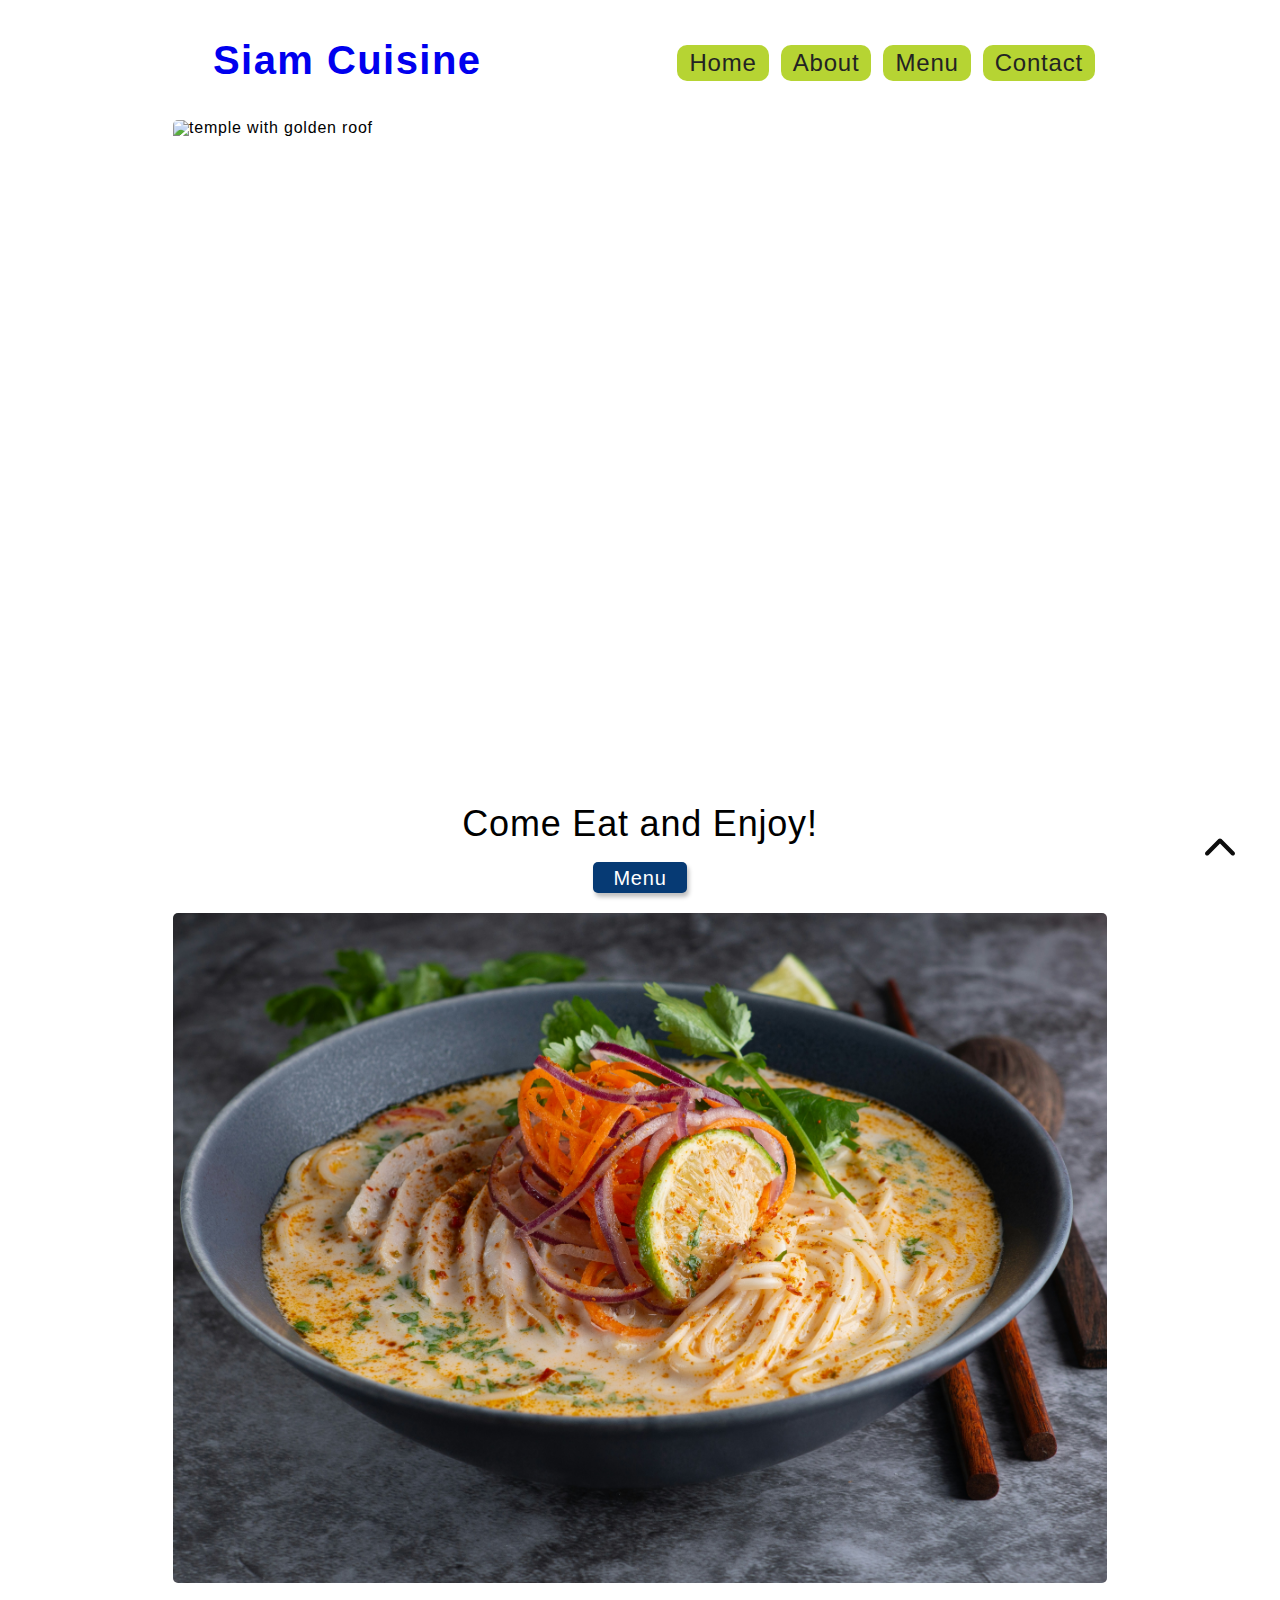
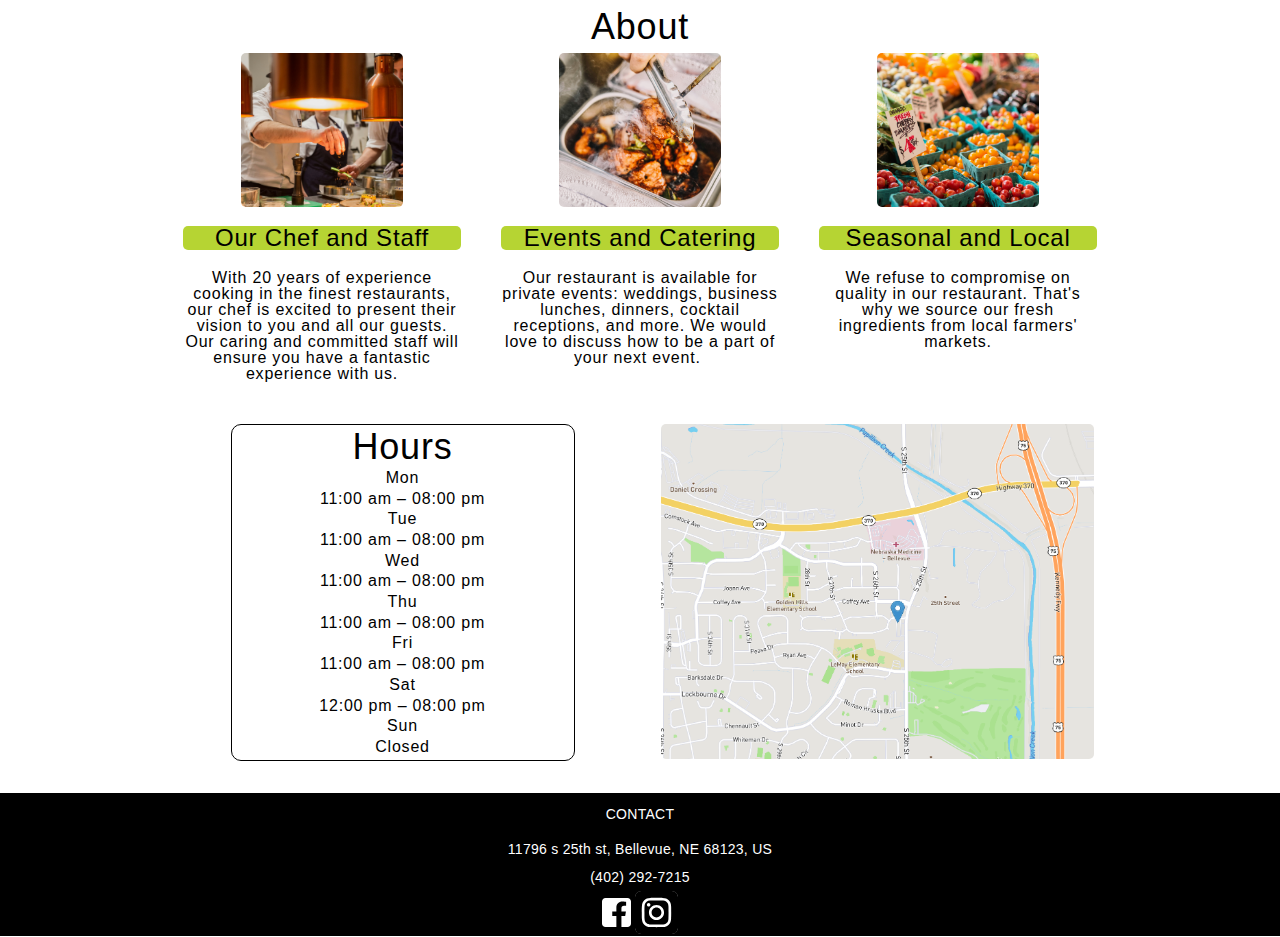
==== index.html @ 1aab20df "all pages" ====
<!DOCTYPE html>
<html lang="en">
    <head>
        <meta charset="utf-8">
        <meta name="viewport" content="width=device-width, initial-scale=1">
        <meta name="author" content="Seriana Aranki">
        <title>Siam Cuisine</title>
        <!-- add a favicon?? 
            Favicon generated on https://favicon.io with a file/SVG from Font Awesome https://fontawesome.com/v5.15/icons/css3-alt?style=brands -->
        <!-- <link rel="icon" type="image/png" sizes="32x32" href="favicon-32x32.png">
        <link rel="icon" type="image/png" sizes="16x16" href="favicon-16x16.png"> -->

        <link rel="stylesheet" href="https://use.typekit.net/juz5szq.css">
        <link href="styles.css" rel="stylesheet">
    </head>
    <body>
        <header>
            <nav>
                <div id="menuToggle">
                    <input type="checkbox">
                    <span></span>
                    <span></span>
                    <span></span>
                <ul id="menu">
                    <li><a href="index.html">Home</a></li>
                    <li><a href="about.html">About</a></li>
                    <li><a href="menu.html">Menu</a></li>
                    <li><a href="contact.html">Contact</a></li>
                </ul>
                </div>
            </nav>
            <h1><a href="index.html">Siam Cuisine</a></h1>
        </header>
        <main id="home_top">
                <img src="SeniorProjectImages/temple.jpg" alt="temple with golden roof">
            <section id="menu_button">
                <h2>Come Eat and Enjoy!</h2>
                    <a href="menu.html">Menu</a>
                    <img src="SeniorProjectImages/noodlesoup.jpg" alt="black bowl with yellow noodles in a creamy orange broth">
            </section>
            <section id="home_about">
                <h2>About</h2>
                <div id="about_grid">
                <section>
                    <img src="SeniorProjectImages/chef.jpg" alt="chefs cooking">
                    <h3>Our Chef and Staff</h3>
                    <p>With 20 years of experience cooking in the finest restaurants, our chef is excited to present their vision to you and all our guests. Our caring and committed staff will ensure you have a fantastic experience with us.</p>
                </section>
                <section>
                    <img src="SeniorProjectImages/cooking.jpg" alt="person holding tongs and grabbing chicken">
                    <h3>Events and Catering</h3>
                    <p>Our restaurant is available for private events: weddings, business lunches, dinners, cocktail receptions, and more. We would love to discuss how to be a part of your next event. </p>
                </section>
                <section>
                    <img src="SeniorProjectImages/tomatoes.jpg" alt="cherry tomatoes in green baskets at a farmer's market stand">
                    <h3>Seasonal and Local</h3>
                    <p>We refuse to compromise on quality in our restaurant. That's why we source our fresh ingredients from local farmers' markets.</p>
                </section>
                </div>
            </section>
            <div id="hours_map">
            <section id="hours">
                <h2>Hours</h2>
                <p class="hours_day">Mon</p>
                    <p class="hours-time">11:00 am – 08:00 pm</p>
                <p class="hours_day">Tue</p>
                    <p class="hours-time">11:00 am – 08:00 pm</p>
                <p class="hours_day">Wed</p>
                    <p class="hours-time">11:00 am – 08:00 pm</p>
                <p class="hours_day">Thu</p>
                    <p class="hours-time">11:00 am – 08:00 pm</p>
                <p class="hours_day">Fri</p>
                    <p class="hours-time">11:00 am – 08:00 pm</p>
                <p class="hours_day">Sat</p>
                    <p class="hours-time">12:00 pm – 08:00 pm</p>
                <p class="hours_day">Sun</p>
                    <p class="hours-time">Closed</p>
            </section>
            <div id="home_map">
                <img src="SeniorProjectImages/map.png" alt="map of surrounding streets and highway near restaurant">
            </div>
            </div>
           <a href="#home_top" id="backtotop"><svg xmlns="http://www.w3.org/2000/svg" width="574" height="328" viewBox="0 0 574 328" fill="none">
                <path d="M257.848 12.02C265.547 4.32361 275.987 0 286.873 0C297.759 0 308.199 4.32361 315.898 12.02L562.222 258.344C569.7 266.086 573.838 276.457 573.744 287.221C573.651 297.985 569.333 308.282 561.721 315.894C554.11 323.505 543.813 327.823 533.049 327.916C522.284 328.01 511.914 323.872 504.171 316.394L286.873 99.0954L69.5746 316.394C61.8317 323.872 51.4614 328.01 40.6972 327.916C29.933 327.823 19.6362 323.505 12.0244 315.894C4.4127 308.282 0.09509 297.985 0.00155194 287.221C-0.0919861 276.457 4.04603 266.086 11.5243 258.344L257.848 12.02Z" fill="#0D0D0D"/>
              </svg>
            </a>
        </main>
        <footer>
            <h3>CONTACT</h3>
            <address>11796 s 25th st, Bellevue, NE 68123, US</address>
            <p class="footer_tel">(402) 292-7215</p>
            <svg xmlns="http://www.w3.org/2000/svg" width="29" height="29" viewBox="0 0 29 29" fill="none">
                <g clip-path="url(#clip0_2_28)">
                  <rect width="29" height="29" fill="black"/>
                  <path fill-rule="evenodd" clip-rule="evenodd" d="M25.4569 0C27.4124 0 29 1.58764 29 3.5431V25.4569C29 27.4124 27.4124 29 25.4569 29H19.4265V18.0732H23.1988L23.9165 13.3935H19.4265V10.3566C19.4265 9.07632 20.0537 7.82836 22.0648 7.82836H24.1063V3.84426C24.1063 3.84426 22.2535 3.52809 20.4823 3.52809C16.7843 3.52809 14.3673 5.7693 14.3673 9.82675V13.3935H10.2568V18.0732H14.3673V29H3.5431C1.58764 29 0 27.4124 0 25.4569V3.5431C0 1.58764 1.58758 0 3.5431 0L25.4569 0Z" fill="white"/>
                </g>
                <defs>
                  <clipPath id="clip0_2_28">
                    <rect width="29" height="29" fill="white"/>
                  </clipPath>
                </defs>
              </svg>
              <svg xmlns="http://www.w3.org/2000/svg" width="43" height="43" viewBox="0 0 43 43" fill="none">
                <g clip-path="url(#clip0_2_26)">
                  <rect width="43" height="43" rx="6" transform="matrix(-1 0 0 1 43 0)" fill="white"/>
                  <path fill-rule="evenodd" clip-rule="evenodd" d="M5.25356 0C2.354 0 0 2.35408 0 5.25356V37.7464C0 40.6459 2.35408 43 5.25356 43H37.7464C40.6459 43 43 40.6459 43 37.7464V5.25356C43 2.35408 40.646 0 37.7464 0L5.25356 0ZM21.5 6.80273C25.4915 6.80273 25.9921 6.81962 27.5596 6.89117C29.124 6.96256 30.1924 7.21098 31.1273 7.57438C32.0938 7.94996 32.9134 8.45252 33.7305 9.26952C34.5476 10.0866 35.0501 10.9063 35.4257 11.8727C35.789 12.8076 36.0374 13.876 36.1089 15.4404C36.1804 17.0079 36.1973 17.5085 36.1973 21.5C36.1973 25.4915 36.1804 25.9921 36.1089 27.5596C36.0374 29.124 35.789 30.1924 35.4257 31.1273C35.0501 32.0937 34.5476 32.9134 33.7305 33.7305C32.9134 34.5476 32.0938 35.0501 31.1273 35.4257C30.1924 35.789 29.124 36.0374 27.5596 36.1088C25.9921 36.1804 25.4915 36.1973 21.5 36.1973C17.5085 36.1973 17.0079 36.1804 15.4404 36.1088C13.876 36.0374 12.8076 35.789 11.8727 35.4257C10.9063 35.0501 10.0866 34.5476 9.26952 33.7305C8.45244 32.9134 7.94988 32.0937 7.5743 31.1273C7.21098 30.1924 6.96256 29.124 6.89117 27.5596C6.81961 25.9921 6.80273 25.4915 6.80273 21.5C6.80273 17.5085 6.81961 17.0079 6.89117 15.4404C6.96256 13.876 7.21098 12.8076 7.5743 11.8727C7.94988 10.9063 8.45244 10.0866 9.26952 9.26952C10.0866 8.45252 10.9063 7.94996 11.8727 7.57438C12.8076 7.21098 13.876 6.96256 15.4404 6.89117C17.0079 6.81962 17.5085 6.80273 21.5 6.80273ZM21.5 9.45093C17.5757 9.45093 17.1108 9.46588 15.561 9.53659C14.1281 9.60202 13.3499 9.84146 12.832 10.0426C12.1459 10.3092 11.6564 10.6278 11.142 11.142C10.6277 11.6564 10.3092 12.146 10.0426 12.832C9.84137 13.3499 9.60193 14.1281 9.53659 15.561C9.46588 17.1108 9.45085 17.5757 9.45085 21.5C9.45085 25.4243 9.46588 25.8892 9.53659 27.439C9.60193 28.8719 9.84137 29.6501 10.0426 30.168C10.3092 30.8541 10.6277 31.3436 11.142 31.858C11.6564 32.3723 12.1459 32.6908 12.832 32.9574C13.3499 33.1586 14.1281 33.3981 15.561 33.4634C17.1106 33.5341 17.5754 33.5492 21.5 33.5492C25.4246 33.5492 25.8894 33.5341 27.439 33.4634C28.8719 33.3981 29.6501 33.1586 30.168 32.9574C30.8541 32.6908 31.3436 32.3723 31.858 31.858C32.3723 31.3436 32.6908 30.8541 32.9574 30.168C33.1586 29.6501 33.3981 28.8719 33.4635 27.439C33.5342 25.8892 33.5492 25.4243 33.5492 21.5C33.5492 17.5757 33.5342 17.1108 33.4635 15.561C33.3981 14.1281 33.1586 13.3499 32.9574 12.832C32.6908 12.146 32.3723 11.6564 31.858 11.142C31.3436 10.6278 30.8541 10.3092 30.168 10.0426C29.6501 9.84146 28.8719 9.60202 27.439 9.53659C25.8892 9.46588 25.4243 9.45093 21.5 9.45093ZM21.5 13.9527C25.6682 13.9527 29.0473 17.3318 29.0473 21.5C29.0473 25.6682 25.6682 29.0473 21.5 29.0473C17.3318 29.0473 13.9527 25.6682 13.9527 21.5C13.9527 17.3318 17.3318 13.9527 21.5 13.9527ZM21.5 26.3991C24.2057 26.3991 26.3991 24.2057 26.3991 21.5C26.3991 18.7943 24.2057 16.6009 21.5 16.6009C18.7943 16.6009 16.6009 18.7943 16.6009 21.5C16.6009 24.2057 18.7943 26.3991 21.5 26.3991ZM11.8908 13.6546C11.8908 14.6287 12.6805 15.4182 13.6546 15.4182C14.6286 15.4182 15.4182 14.6287 15.4182 13.6546C15.4182 12.6805 14.6286 11.8909 13.6546 11.8909C12.6805 11.8909 11.8908 12.6805 11.8908 13.6546Z" fill="black"/>
                </g>
                <defs>
                  <clipPath id="clip0_2_26">
                    <rect width="43" height="43" rx="6" transform="matrix(-1 0 0 1 43 0)" fill="white"/>
                  </clipPath>
                </defs>
              </svg>
        </footer>
    </body>
---- styles.css ----
/*Seriana Aranki*/

/* CSS RESET
 http://meyerweb.com/eric/tools/css/reset/ 
   v2.0 | 20110126
   License: none (public domain)
*/

html, body, div, span, applet, object, iframe,
h1, h2, h3, h4, h5, h6, p, blockquote, pre,
a, abbr, acronym, address, big, cite, code,
del, dfn, em, img, ins, kbd, q, s, samp,
small, strike, strong, sub, sup, tt, var,
b, u, i, center,
dl, dt, dd, ol, ul, li,
fieldset, form, label, legend,
table, caption, tbody, tfoot, thead, tr, th, td,
article, aside, canvas, details, embed, 
figure, figcaption, footer, header, hgroup, 
menu, nav, output, ruby, section, summary,
time, mark, audio, video {
	margin: 0;
	padding: 0;
	border: 0;
	font-size: 100%;
	font: inherit;
	vertical-align: baseline;
}
/* HTML5 display-role reset for older browsers */
article, aside, details, figcaption, figure, 
footer, header, hgroup, menu, nav, section {
	display: block;
}
body {
	line-height: 1;
}
ol, ul {
	list-style: none;
}
blockquote, q {
	quotes: none;
}
blockquote:before, blockquote:after,
q:before, q:after {
	content: '';
	content: none;
}
table {
	border-collapse: collapse;
	border-spacing: 0;
}
/************GLOBAL STYLES*****************/
:root {
    --orange: #FFAB02;
    --blue: #063A74;
    --green: #B6D433;
    --red: #CC1700;
    --heading-font: 'Massilia', sans-serif;
    --body-font: 'Urbana', sans-serif;
}
h1 {
    font-family: var(--heading-font);
    font-weight: 700;
    color: var(--orange);
    text-align: center;
    font-size: 2.25rem;
    letter-spacing: 0.09rem;
    margin: 1em;
}
body {
    font-family: var(--body-font);
    font-weight: 400;
    font-size: 1rem;
    letter-spacing: 0.05rem;   
}
a {
    text-decoration: none;
}
#menu-button a {
    background-color: var(--blue);
    color: #fff;
    text-decoration: none;
    font-size: 1.25rem;
}
/** insert hamburger nav styles**/
#menuToggle
{
  display: block;
  position: relative;
  top: 23px;
  left: 23px;
  z-index: 1;
  margin-bottom: 1em;
  -webkit-user-select: none;
  user-select: none;
}

#menuToggle a
{
  text-decoration: none;
  color: #232323;
  
  transition: color 0.3s ease;
}

#menuToggle a:hover
{
  color: #fff;
}


#menuToggle input
{
  display: block;
  width: 40px;
  height: 32px;
  position: absolute;
  top: -7px;
  left: -5px;
  
  cursor: pointer;
  
  opacity: 0; /* hide this */
  z-index: 2; /* and place it over the hamburger */
  
  -webkit-touch-callout: none;
}
#menuToggle span
{
  display: block;
  width: 33px;
  height: 4px;
  margin-bottom: 5px;
  position: relative;
  
  background: #000;
  border-radius: 3px;
  
  z-index: 1;
  
  transform-origin: 4px 0px;
  
  transition: transform 0.5s cubic-bezier(0.77,0.2,0.05,1.0),
              background 0.5s cubic-bezier(0.77,0.2,0.05,1.0),
              opacity 0.55s ease;
}

#menuToggle span:first-child
{
  transform-origin: 0% 0%;
}

#menuToggle span:nth-last-child(2)
{
  transform-origin: 0% 100%;
}

/* 
 * Transform all the slices of hamburger
 * into a crossmark.
 */
#menuToggle input:checked ~ span
{
  opacity: 1;
  transform: rotate(45deg) translate(-2px, -1px);
  background: #232323;
}

#menuToggle input:checked ~ span:nth-last-child(3)
{
  opacity: 0;
  transform: rotate(0deg) scale(0.2, 0.2);
}

#menuToggle input:checked ~ span:nth-last-child(2)
{
  transform: rotate(-45deg) translate(0, -1px);
}

/*
 * Make this absolute positioned
 * at the top left of the screen
 */
#menu
{
  position: absolute;
  width: 100%;
  margin: -100px 0 0 -50px;
  padding: 50px;
  padding-top: 125px;
  
  background: var(--green);
  list-style-type: none;
  -webkit-font-smoothing: antialiased;
  /* to stop flickering of text in safari */
  
  transform-origin: 0% 0%;
  transform: translate(-100%, 0);
  
  transition: transform 0.5s cubic-bezier(0.77,0.2,0.05,1.0);
}

#menu li
{
  padding: 10px 0;
  font-size: 1.25rem;
  text-align:center;
  margin-right: 1.5em;
}

/*
 * And let's slide it in from the left
 */
#menuToggle input:checked ~ ul
{
  transform: none;
}
img {
    width: 21.375rem;
    height: 13.875rem;
    object-fit: cover;
    border-radius: 0.3125rem;
    display: block;
    margin-left: auto;
    margin-right: auto;
}
h2 {
    text-align: center;
    font-size: 2.25rem;
}
#menu_button {
    display: flex;
    flex-direction: column;
    align-items: center;
    margin: 1em;
}
#menu_button a, #menu_page a {
    background-color: var(--blue);
    /* width: 7.5rem;
    height: 2.375rem; */
    border-radius: 0.3125rem;
    box-shadow: 2px 4px 4px 0px rgba(0, 0, 0, 0.25);
    margin: 1em;
    font-family: var(--body-font);
    color:#fff;
    font-size: 1.25rem;
    text-decoration: none;
    padding: 0.28em 1em;
}
#home_about {
    display:none;
}
#hours {
    width: 21.375rem;
    height: 20.9375rem;
    border-radius: 0.625rem;
    border: 1px solid #000;
    text-align: center;
    margin: auto;
    margin-top: 2em;
    margin-bottom: 2em;
    display: flex;
    flex-direction: column;
    justify-content: space-evenly;
}
#home_map img {
    margin-bottom: 2em;
}
#backtotop {
    position: fixed; /* Fixed/sticky position */
    bottom: 20px; /* Place the button at the bottom of the page */
    right: 30px; /* Place the button 30px from the right */
    z-index: 99; /* Make sure it does not overlap */
    border: none; /* Remove borders */
    outline: none; /* Remove outline */
    background-color: #fff; /* Set a background color */
    cursor: pointer; /* Add a mouse pointer on hover */
    padding: 15px; /* Some padding */
    border-radius: 10px; /* Rounded corners */
    font-size: 18px; /* Increase font size */
  }
  #backtotop svg {
    width: 30px;
    height: 30px;
  }
  #backtotop:hover {
    background-color: var(--blue); /* Add a dark-grey background on hover */
    fill: #fff;
  }
footer {
    background-color: #000;
    color: #fff;
    font-family: var(--heading-font);
    font-size: 0.875rem;
    letter-spacing: 0.0175rem;
    text-align:center;

}
footer h3 {
    font-weight: 500;
    padding-top: 1em;
    padding-bottom: 1em;
}
footer p, footer address {
    font-weight: 200;
    letter-spacing: 0.0175rem;
    padding: .5em;
}
footer svg {
    height: 43px;
}
/*******About page*****/
#about {
    display: flex;
    flex-direction: column;
    align-items: center;
}
#about section {
    margin-bottom: 1.5rem;
}
#about p {
    font-family: var(--heading-font);
    text-align: center;
    font-size: 1rem;
    font-weight: 300;
    letter-spacing: 0.02rem;
    margin: .5em 1.5em;
}
#about h3, #menu_page h3, #contact h2 {
    text-align: center;
    margin: 1em;
    font-size: 2rem;
    font-weight: 400;
    letter-spacing: 0.045rem;
    border-radius: 0.625rem;
    background: var(--green);
    padding: 5px;
}
/*****Menu page****/
#menu_tags {
    display: flex;
    overflow-x: scroll;
    overflow-y: hidden;
}
#menu_tags::-webkit-scrollbar {
    width: 10px;
}
#menu_tags::-webkit-scrollbar-track {
    background: #f1f1f1;
  }
#menu_tags::-webkit-scrollbar-thumb {
    background:#313131; 
    border-radius: 0.625rem;
  }
#menu_page figcaption, #menu_page table {
    margin: 2.5em;
}
.menu_description {
    font-weight: 300;
    line-height: 1.5;
}
#menu_page td {
    padding-top: 1em;
} 
/* #menu_page #bev_table {
    margin: unset;
    margin-right: auto;
    margin-left: auto;
    margin-top: 1em;
    margin-bottom: 1em;
} */
/****contact page****/
#contact h3 {
    font-size: 2em;
    text-align: center;
    margin-top: 1em;
    color: var(--orange);
}
form {
    border: 1px solid black;
    border-radius: 0.625rem;
    box-shadow: -5px 5px 10px rgba(0,0,0,.07);;
    font-family: var(--heading-font);
    display: block;
    margin: 1rem auto;
    padding: 1rem;
    width: 300px;
  }
  
  fieldset,
  input,
  label,
  textarea {
    box-sizing: border-box;
    display: block;
    width: 100%;
  }
  
  .required {
    color: var(--red);
    display: inline-block;
    font-size: 1.5em;
    margin-left: 2px;
    vertical-align: middle;
  }
  
  label {
    margin-bottom: 0.1rem;
  }
  
  * + label,
  fieldset,
  input[type="submit"] {
    margin-top: 1rem;
  }
  
  input[type="email"],
  input[type="tel"],
  input[type="text"] {
    border: 1px solid #333;
    border-radius: 5px;
    font-size: 1rem;
    padding: 0.5rem;
  }
  
  fieldset {
    align-items: center;
    border: 1px solid #333;
      border-radius: 5px;
    display: grid;
    grid-template-columns: 1fr 3fr 1fr 3fr;
    padding: 0.25rem 1rem 1rem;
  }
  
  fieldset label {
    margin: 0;
  }
  
  textarea {
    border: 1px solid #333;
    border-radius: 5px;
    font-size: 1rem;
    height: 5rem;
      padding: 0.5rem;
  }
  
  input[type=submit] {
      background-color: var(--blue);
    border: 0;
    border-radius: 5px;
    color: #FFF;
    cursor: pointer;
    margin-left: auto;
      padding: 0.75em 2rem;
    transition: background-color 300ms ease;
      width: fit-content;
  }
  
  input[type=submit]:hover {
    background-color: #000;
  }
  
  input:error,
  textarea:error {
      border-color: var(--red);
  }

  /******TABLET STYLES*****/
  @media only screen and (min-width: 500px) {
    /****home page***/
    h1 {
        text-align: left;
    }
    #menuToggle input, #menuToggle span {
        display: none;
    }
    #menu {
        display: flex;
        margin: 0;
        background: none;
        transform: none;
        transition: none;
        padding: 0;
        justify-content: end;
        width: -webkit-fill-available;
        top: 5px;
    }
    #menu li {
        background: var(--green);
        padding: .25em .5em;
        border-radius: 0.625rem;
        margin-right: .5em;
    }
    #menuToggle {
        top: 0px;
        left: 0px;
    }
    img {
        width: 42.375rem;
        height: 34.875rem;
    }
    #home_about {
        display: block;
        width: 42.375rem;
        margin-right: auto;
        margin-left: auto;
        border-radius: 0.3125rem;
        padding-top: 10px;
    }
    #about_grid {
        display: grid;
        grid-template-columns: 1fr 1fr 1fr;
        grid-template-rows: 1fr;
        grid-gap: 2.5em;
        padding-left: 10px;
        padding-right: 10px;
        text-align: center;
        padding-bottom: 10px;
        margin-top: .5em;
    }
    #about_grid h3 {
        font-size: 1.5em;
        margin: .8em 0;
        background: var(--green);
        border-radius: 0.3125rem;
    }
    #home_about img {
        width: 10.125rem;
        height: 9.625rem;
    }
    #hours_map {
        display: grid;
        grid-template-columns: 1fr 1fr;
        grid-gap: 1em;
        width: 42.375rem;
        margin-right: auto;
        margin-left: auto;
    }
    #hours_map img {
        width: 320px;
        height: 335px;
        margin-top: 2em;
        margin-bottom: 2em;
    }
    /**about page*****/
   #abt_page_grid img {
    width: 19.125rem;
    height: 13.625rem;
   }
    #chefs, #events, #local {
        display:grid;
        grid-template-columns: 1fr 1fr;
    }
    #chefs h3, #events h3, #local h3 {
        grid-column:1/2;
        grid-row:1/2;
        align-content: center;
    }
    #chefs p, #events p, #local p {
        grid-column:1/2;
        grid-row:2/3;
    }
    #chefs img, #events img, #local img {
        grid-column:2/3;
        grid-row:1/3;
    }
    /***Menu page****/
    #menu_page table, #menu_page figcaption {
        width: 42.375rem;
        margin-right: auto;
        margin-left: auto;
    }
    #menu_page th {
        display: none;
    }
  }
  @media only screen and (min-width: 770px) {
    header {
        width: 58.375rem;
        margin-right: auto;
        margin-left: auto;
    }
    h1 {
        font-size: 2.5em;
    }
    #menu li {
        font-size: 1.5em;
    }
    img {
        width: 58.375rem;
        height: 41.875rem;
    }
    #hours_map {
        width: 58.375rem;
    }
    #hours_map img {
        width: 433px;
    }
    #home_about {
        width: 58.375rem;
        /* margin-right: auto;
        margin-left: auto; */
    }
    /**menu page**/
    table {
        font-size: large;
    }
  }
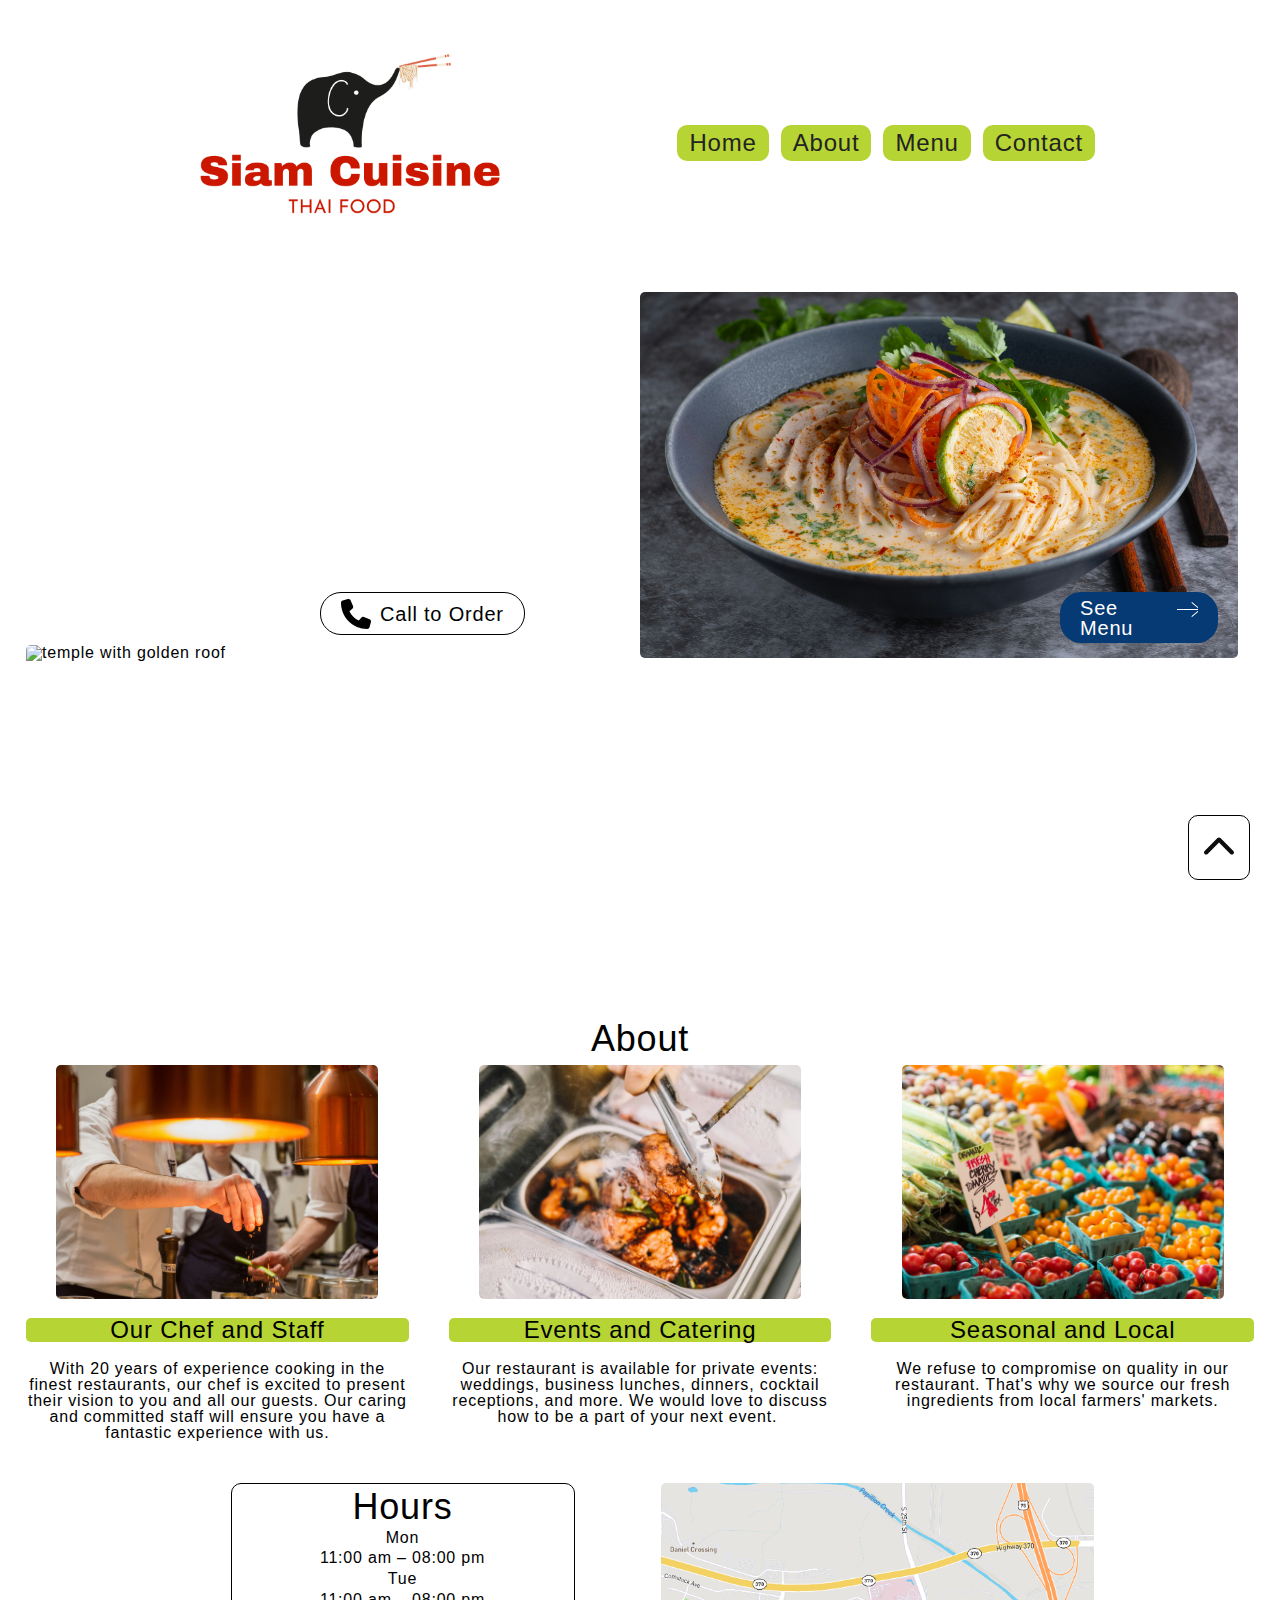
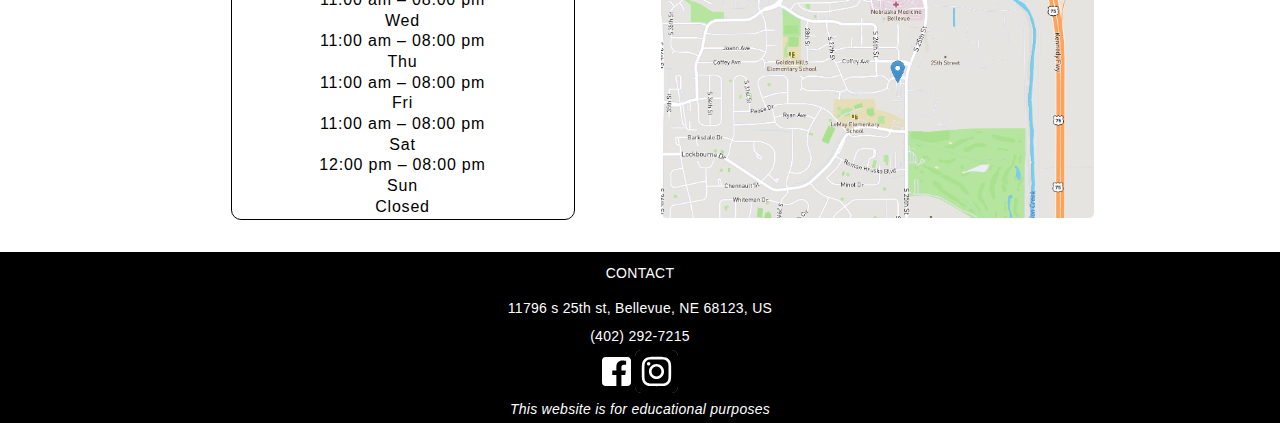
==== commit 803c7ca9: "All pages final" ====
--- a/index.html
+++ b/index.html
@@ -5,10 +5,9 @@
         <meta name="viewport" content="width=device-width, initial-scale=1">
         <meta name="author" content="Seriana Aranki">
         <title>Siam Cuisine</title>
-        <!-- add a favicon?? 
-            Favicon generated on https://favicon.io with a file/SVG from Font Awesome https://fontawesome.com/v5.15/icons/css3-alt?style=brands -->
-        <!-- <link rel="icon" type="image/png" sizes="32x32" href="favicon-32x32.png">
-        <link rel="icon" type="image/png" sizes="16x16" href="favicon-16x16.png"> -->
+        
+        <link rel="icon" type="image/png" sizes="32x32" href="favicon_io (3)/favicon-32x32.png">
+        <link rel="icon" type="image/png" sizes="16x16" href="favicon_io (3)/favicon-16x16.png">
 
         <link rel="stylesheet" href="https://use.typekit.net/juz5szq.css">
         <link href="styles.css" rel="stylesheet">
@@ -29,15 +28,20 @@
                 </ul>
                 </div>
             </nav>
-            <h1><a href="index.html">Siam Cuisine</a></h1>
+            
+            <h1><a href="index.html"><img alt="logo of black elephant holding chopsticks on top of Siam Cuisine restaruant name" src="SeniorProjectImages/SClogo.png"></a></h1>
         </header>
         <main id="home_top">
+            <div id="large_home_img">
                 <img src="SeniorProjectImages/temple.jpg" alt="temple with golden roof">
-            <section id="menu_button">
-                <h2>Come Eat and Enjoy!</h2>
-                    <a href="menu.html">Menu</a>
+                <h2>Savor the Taste of Thailand at Siam Cuisine: Where Tradition Meets Flavor!</h2>
+             <section id="menu_button">
+                    <a href="menu.html">See Menu<svg width="24" height="24" xmlns="http://www.w3.org/2000/svg" fill-rule="evenodd" clip-rule="evenodd"><path d="M21.883 12l-7.527 6.235.644.765 9-7.521-9-7.479-.645.764 7.529 6.236h-21.884v1h21.883z"/></svg></a>
+                    <a href="#" id="call_to_orderbtn"><svg xmlns="http://www.w3.org/2000/svg" viewBox="0 0 512 512"><!--!Font Awesome Free 6.5.2 by @fontawesome - https://fontawesome.com License - https://fontawesome.com/license/free Copyright 2024 Fonticons, Inc.--><path d="M164.9 24.6c-7.7-18.6-28-28.5-47.4-23.2l-88 24C12.1 30.2 0 46 0 64C0 311.4 200.6 512 448 512c18 0 33.8-12.1 38.6-29.5l24-88c5.3-19.4-4.6-39.7-23.2-47.4l-96-40c-16.3-6.8-35.2-2.1-46.3 11.6L304.7 368C234.3 334.7 177.3 277.7 144 207.3L193.3 167c13.7-11.2 18.4-30 11.6-46.3l-40-96z"/></svg>Call to Order</a>
+                    <h2>Come Eat and Enjoy!</h2> 
                     <img src="SeniorProjectImages/noodlesoup.jpg" alt="black bowl with yellow noodles in a creamy orange broth">
-            </section>
+            </section> 
+            </div>
             <section id="home_about">
                 <h2>About</h2>
                 <div id="about_grid">
@@ -111,5 +115,6 @@
                   </clipPath>
                 </defs>
               </svg>
+              <p><small>This website is for educational purposes</small></p>
         </footer>
     </body>--- a/styles.css
+++ b/styles.css
@@ -59,13 +59,19 @@
     --body-font: 'Urbana', sans-serif;
 }
 h1 {
-    font-family: var(--heading-font);
-    font-weight: 700;
-    color: var(--orange);
-    text-align: center;
     font-size: 2.25rem;
-    letter-spacing: 0.09rem;
     margin: 1em;
+}
+
+h1 img {
+  width: 305px;
+  height: 160px;
+  margin-bottom: -33px
+}
+h1 a {
+  display: block;
+  width: 305px;
+  height: 160px;
 }
 body {
     font-family: var(--body-font);
@@ -120,8 +126,8 @@
   
   cursor: pointer;
   
-  opacity: 0; /* hide this */
-  z-index: 2; /* and place it over the hamburger */
+  opacity: 0; 
+  z-index: 2; 
   
   -webkit-touch-callout: none;
 }
@@ -155,10 +161,7 @@
   transform-origin: 0% 100%;
 }
 
-/* 
- * Transform all the slices of hamburger
- * into a crossmark.
- */
+
 #menuToggle input:checked ~ span
 {
   opacity: 1;
@@ -177,10 +180,7 @@
   transform: rotate(-45deg) translate(0, -1px);
 }
 
-/*
- * Make this absolute positioned
- * at the top left of the screen
- */
+
 #menu
 {
   position: absolute;
@@ -192,7 +192,7 @@
   background: var(--green);
   list-style-type: none;
   -webkit-font-smoothing: antialiased;
-  /* to stop flickering of text in safari */
+ 
   
   transform-origin: 0% 0%;
   transform: translate(-100%, 0);
@@ -208,9 +208,7 @@
   margin-right: 1.5em;
 }
 
-/*
- * And let's slide it in from the left
- */
+
 #menuToggle input:checked ~ ul
 {
   transform: none;
@@ -224,6 +222,10 @@
     margin-left: auto;
     margin-right: auto;
 }
+#large_home_img h2 {
+  padding-top: 1em;
+  font-size: 2em
+}
 h2 {
     text-align: center;
     font-size: 2.25rem;
@@ -234,18 +236,41 @@
     align-items: center;
     margin: 1em;
 }
+#menu_button #call_to_orderbtn {
+  background-color: white;
+  color: black;
+  border: 1px solid black;
+  display: inline-flex;
+  align-items: center;
+}
+#call_to_orderbtn svg {
+  width: 30px;
+  padding-right: 9px;
+}
+#menu_button #call_to_orderbtn:hover, #menu_button #call_to_orderbtn svg:hover {
+  background:#333;
+  color:#fff;
+  fill: #fff;
+}
 #menu_button a, #menu_page a {
     background-color: var(--blue);
-    /* width: 7.5rem;
-    height: 2.375rem; */
-    border-radius: 0.3125rem;
-    box-shadow: 2px 4px 4px 0px rgba(0, 0, 0, 0.25);
+    border-radius: 1.3125rem;
     margin: 1em;
     font-family: var(--body-font);
     color:#fff;
     font-size: 1.25rem;
     text-decoration: none;
     padding: 0.28em 1em;
+}
+#menu_button a:hover, #menu_page a:hover {
+  background-color: #042245;
+}
+#menu_button a:first-child {
+  display:inline-flex;
+}
+#menu_button a:first-child svg {
+  margin-left: 10px;
+  fill: white;
 }
 #home_about {
     display:none;
@@ -267,24 +292,24 @@
     margin-bottom: 2em;
 }
 #backtotop {
-    position: fixed; /* Fixed/sticky position */
-    bottom: 20px; /* Place the button at the bottom of the page */
-    right: 30px; /* Place the button 30px from the right */
-    z-index: 99; /* Make sure it does not overlap */
-    border: none; /* Remove borders */
-    outline: none; /* Remove outline */
-    background-color: #fff; /* Set a background color */
-    cursor: pointer; /* Add a mouse pointer on hover */
-    padding: 15px; /* Some padding */
-    border-radius: 10px; /* Rounded corners */
-    font-size: 18px; /* Increase font size */
+    position: fixed; 
+    bottom: 20px; 
+    right: 30px; 
+    z-index: 99; 
+    border: 1px solid black; 
+    outline: none; 
+    background-color: #fff; 
+    cursor: pointer; 
+    padding: 15px; 
+    border-radius: 10px; 
+    font-size: 18px; 
   }
   #backtotop svg {
     width: 30px;
     height: 30px;
   }
   #backtotop:hover {
-    background-color: var(--blue); /* Add a dark-grey background on hover */
+    background-color: var(--orange); 
     fill: #fff;
   }
 footer {
@@ -308,6 +333,9 @@
 }
 footer svg {
     height: 43px;
+}
+footer small {
+  font-style: italic;
 }
 /*******About page*****/
 #about {
@@ -362,13 +390,14 @@
 #menu_page td {
     padding-top: 1em;
 } 
-/* #menu_page #bev_table {
-    margin: unset;
-    margin-right: auto;
-    margin-left: auto;
-    margin-top: 1em;
-    margin-bottom: 1em;
-} */
+#mainentree2 {
+  display: none;
+}
+#bevs td {
+  padding-right: 6em;
+  padding-left: 5em;
+}
+
 /****contact page****/
 #contact h3 {
     font-size: 2em;
@@ -460,17 +489,20 @@
     background-color: #000;
   }
   
-  input:error,
-  textarea:error {
+  input:invalid,
+  textarea:invalid {
       border-color: var(--red);
   }
 
-  /******TABLET STYLES*****/
+  /***************************************************TABLET STYLES*****/
   @media only screen and (min-width: 500px) {
     /****home page***/
-    h1 {
-        text-align: left;
-    }
+    h1 img {
+      position: relative;
+      top: -26px;
+      right: 36px;
+    }
+    
     #menuToggle input, #menuToggle span {
         display: none;
     }
@@ -482,8 +514,9 @@
         transition: none;
         padding: 0;
         justify-content: end;
-        width: -webkit-fill-available;
         top: 5px;
+        position: relative;
+        top: 125px;
     }
     #menu li {
         background: var(--green);
@@ -496,8 +529,8 @@
         left: 0px;
     }
     img {
-        width: 42.375rem;
-        height: 34.875rem;
+      width: 37.375rem;
+      height: 22.875rem;
     }
     #home_about {
         display: block;
@@ -517,6 +550,7 @@
         text-align: center;
         padding-bottom: 10px;
         margin-top: .5em;
+        justify-content: center;
     }
     #about_grid h3 {
         font-size: 1.5em;
@@ -525,8 +559,8 @@
         border-radius: 0.3125rem;
     }
     #home_about img {
-        width: 10.125rem;
-        height: 9.625rem;
+      width: 12.125rem;
+      height: 12.625rem;
     }
     #hours_map {
         display: grid;
@@ -550,6 +584,7 @@
     #chefs, #events, #local {
         display:grid;
         grid-template-columns: 1fr 1fr;
+        grid-template-rows: .5fr 1fr;
     }
     #chefs h3, #events h3, #local h3 {
         grid-column:1/2;
@@ -574,7 +609,8 @@
         display: none;
     }
   }
-  @media only screen and (min-width: 770px) {
+  /*******************************************************desktop styles*****/
+  @media only screen and (min-width: 770px)  {
     header {
         width: 58.375rem;
         margin-right: auto;
@@ -583,30 +619,115 @@
     h1 {
         font-size: 2.5em;
     }
+    h1 img {
+      width: 356px;
+      height: 200px;
+      right: 46px;
+    }
     #menu li {
         font-size: 1.5em;
     }
-    img {
-        width: 58.375rem;
-        height: 41.875rem;
+  
+    #large_home_img {
+      display: flex;
+      align-items: baseline;
+      justify-content: center;
+      margin: 0 1em;
+    }
+    #large_home_img h2:first-of-type {
+      display: none;
+    }
+    #menu_button #call_to_orderbtn {
+      position: absolute;
+      top: 14em;
+      left: -17em;
+    }
+    #large_home_img img:first-child {
+      margin:0;
+    }
+    #menu_button {
+      position:relative;
+      display:block;
+    }
+    #menu_button a:first-child {
+      display: inline-flex;
+    }
+
+    #large_home_img h2 {
+      position: absolute;
+      left: 5em;
+      top: 0.5em;
+      color: white;
+      border-radius: 0.625rem;
+      padding: .25em .5em;
+    }
+   
+    #large_home_img a {
+      position: absolute;
+      top: 14em;
+      left: 20em;
+    }
+    #home_about {
+      width:auto;
+      margin: 0 1em;
     }
     #hours_map {
         width: 58.375rem;
     }
     #hours_map img {
         width: 433px;
-    }
-    #home_about {
-        width: 58.375rem;
-        /* margin-right: auto;
-        margin-left: auto; */
+    
+    }
+    #home_about img {
+      width: 20.125rem;
+      height: 14.625rem;
     }
     /**menu page**/
     table {
         font-size: large;
     }
-  }
+    #menu_page img {
+      width: 28.125rem;
+      height: 21.625rem;
+     }
+     #mainentree2 {
+      display:unset; 
+      margin-top: 1em;
+     }
+     #menu_page table {
+      width: 33.375rem;
+     }
+     #menu_page figcaption {
+      width: 22.375rem
+     }
+    #apps, #soups, #salads, #noodles, #curry, #rice, #entree, #desserts, #bevs {
+      display: grid;
+      grid-template-columns: 1fr 1fr;
+      grid-gap: 15px;
+      align-items: center;
+    }
+    .menu_grid h3 {
+      grid-column: 1 / 3;
+      margin: 0;
+    }
+    .menu_grid table {
+      grid-column: 2 / 3;
+    }
+    .menu_grid figure {
+      align-content: center;
+      text-align: center;
+      padding: 0 1em
+    }
+  }
+   /***** query for scrollbar when screen gets big****/ 
     
+    @media only screen and (min-width: 1400px) {
+      #menu_tags {
+        overflow-x:hidden;
+        justify-content: center;
+      }
+  }
+  
+      
     
-    
-
+
